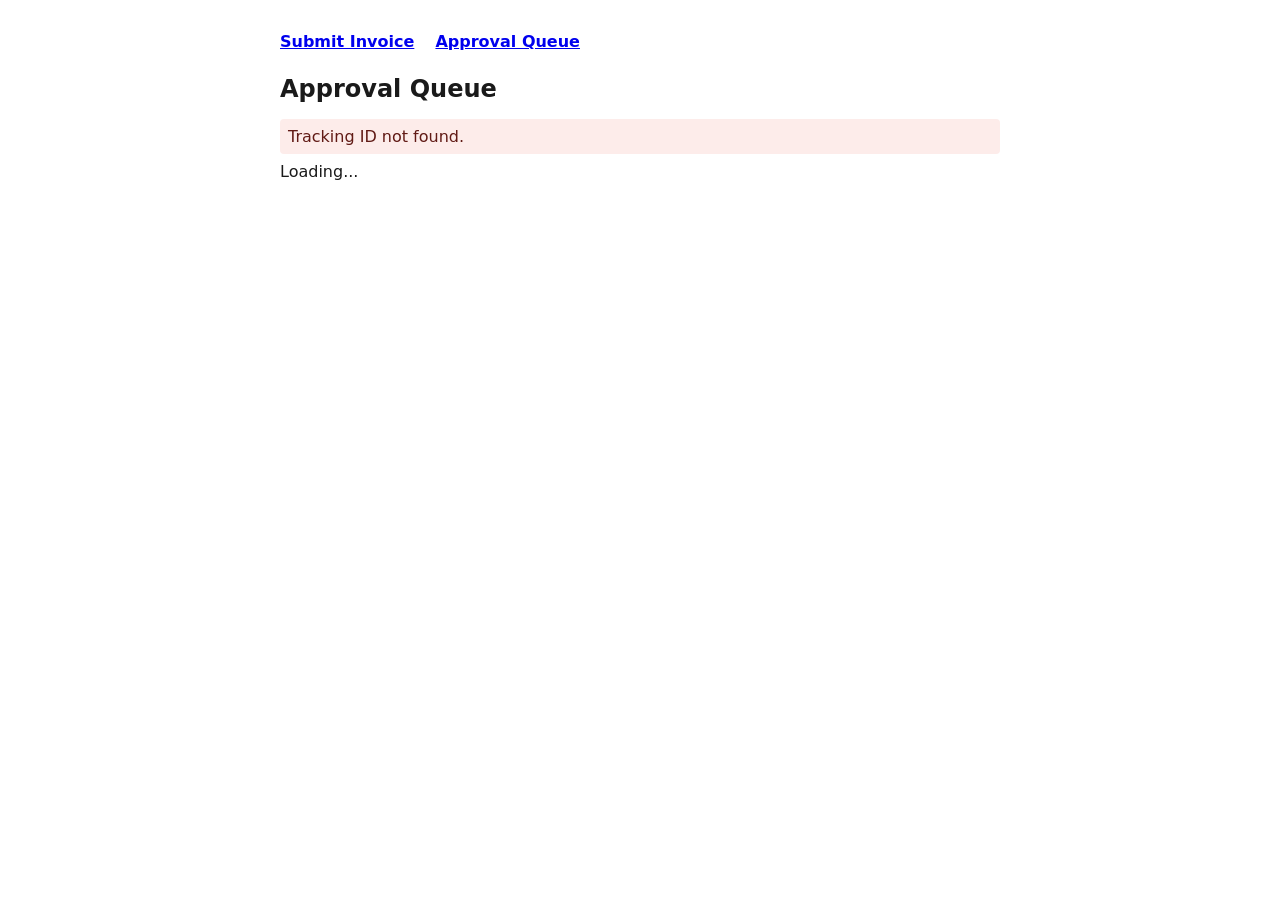
==== services/ui/static/approvals.html @ 765ba66f "Add minimal UI and complete F5 submitter response channel (M7, F5)" ====
<!DOCTYPE html>
<html lang="en">
<head>
<meta charset="UTF-8" />
<meta name="viewport" content="width=device-width, initial-scale=1" />
<title>ApprovalFlow - Approval Queue</title>
<link rel="stylesheet" href="style.css" />
</head>
<body>
<nav>
  <a href="index.html">Submit Invoice</a>
  <a href="approvals.html">Approval Queue</a>
</nav>

<h1>Approval Queue</h1>

<p id="queue-message" class="message" hidden aria-live="polite"></p>

<div id="queue-list" aria-live="polite">Loading...</div>

<script src="api.js"></script>
<script src="approver.js"></script>
</body>
</html>
---- services/ui/static/style.css ----
body {
  font-family: system-ui, -apple-system, sans-serif;
  max-width: 720px;
  margin: 2rem auto;
  padding: 0 1rem;
  color: #1a1a1a;
}

nav {
  margin-bottom: 1.5rem;
}

nav a {
  margin-right: 1rem;
  font-weight: 600;
}

h1 {
  font-size: 1.5rem;
}

form label {
  display: block;
  margin-bottom: 0.75rem;
  font-weight: 600;
}

form input,
form select,
form textarea {
  display: block;
  width: 100%;
  padding: 0.4rem;
  margin-top: 0.25rem;
  font-weight: normal;
  box-sizing: border-box;
}

fieldset {
  margin-bottom: 0.75rem;
  border: 1px solid #ddd;
}

button {
  padding: 0.5rem 1rem;
  cursor: pointer;
}

button:disabled {
  cursor: not-allowed;
  opacity: 0.6;
}

.message {
  padding: 0.5rem;
  margin: 0.5rem 0;
  border-radius: 4px;
}

.message.error {
  background: #fdecea;
  color: #611a15;
}

.message.success {
  background: #eafaf1;
  color: #1e4620;
}

.approval-card {
  border: 1px solid #ccc;
  border-radius: 4px;
  padding: 1rem;
  margin-bottom: 1rem;
}

.approval-card button {
  margin-right: 0.5rem;
}

.additional-info {
  font-style: italic;
}
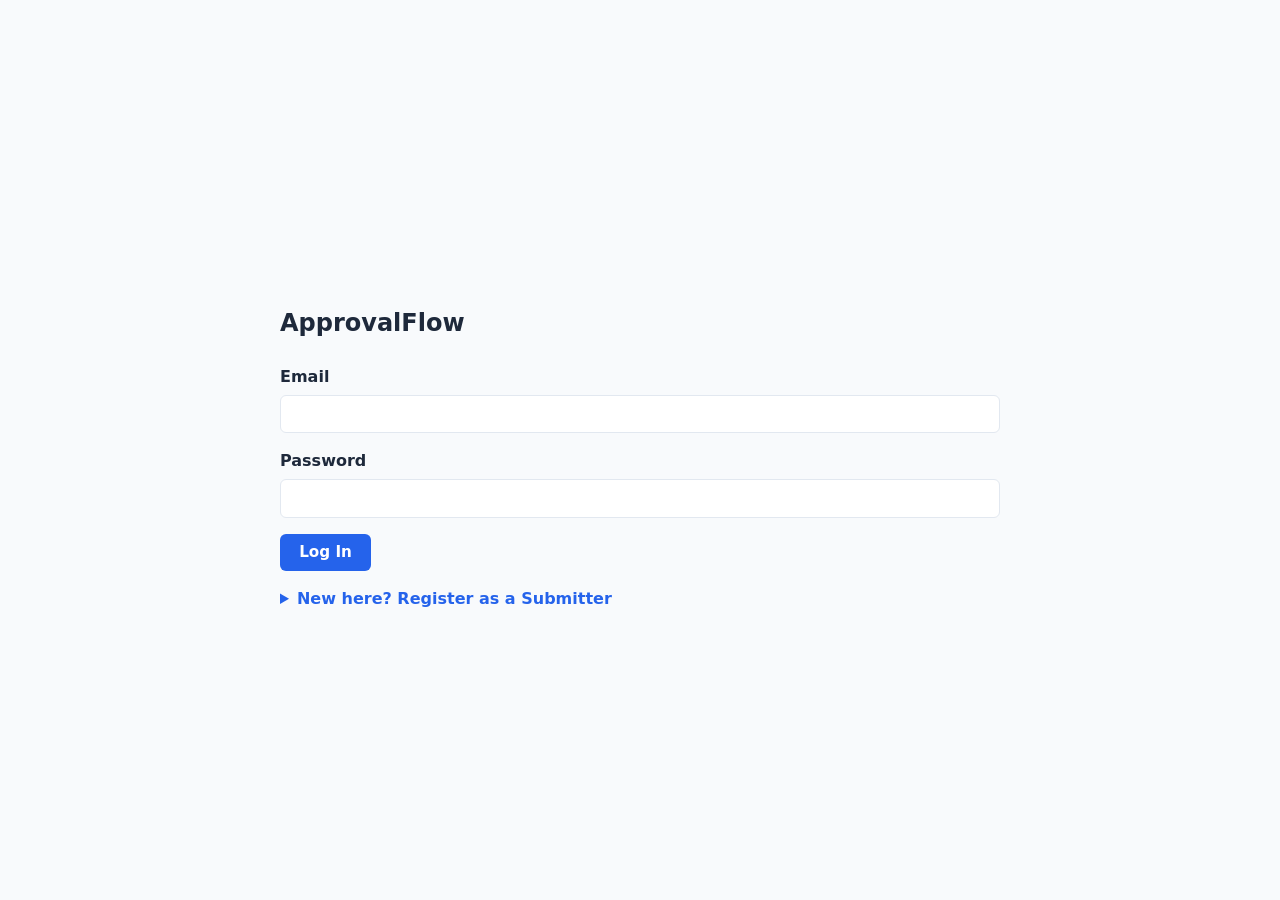
==== commit fa56545c: "Add JWT authentication with roles: Submitter/Approver/Admin (N1) Adds a new auth service (services/a" ====
--- a/services/ui/static/approvals.html
+++ b/services/ui/static/approvals.html
@@ -4,12 +4,27 @@
 <meta charset="UTF-8" />
 <meta name="viewport" content="width=device-width, initial-scale=1" />
 <title>ApprovalFlow - Approval Queue</title>
+<script>
+  // See index.html for why this must be inline and run before <body> is
+  // parsed (avoids a flash of protected content / a nav tab this role
+  // shouldn't see).
+  (function () {
+    if (!localStorage.getItem("approvalflow_token")) {
+      window.location.replace("login.html");
+      return;
+    }
+    document.documentElement.dataset.role = localStorage.getItem("approvalflow_role") || "";
+  })();
+</script>
 <link rel="stylesheet" href="style.css" />
 </head>
 <body>
 <nav>
-  <a href="index.html">Submit Invoice</a>
-  <a href="approvals.html">Approval Queue</a>
+  <div class="nav-links">
+    <a href="index.html">Submit Invoice</a>
+    <a href="approvals.html" data-min-role="approver">Approval Queue</a>
+    <a href="dashboard.html" data-min-role="admin">Dashboard</a>
+  </div>
 </nav>
 
 <h1>Approval Queue</h1>
--- a/services/ui/static/style.css
+++ b/services/ui/static/style.css
@@ -1,49 +1,177 @@
+:root {
+  --color-bg: #f8fafc;
+  --color-surface: #ffffff;
+  --color-text: #1e293b;
+  --color-text-muted: #64748b;
+  --color-border: #e2e8f0;
+  --color-accent: #2563eb;
+  --color-accent-hover: #1d4ed8;
+  --color-success: #16a34a;
+  --color-success-hover: #15803d;
+  --color-danger: #dc2626;
+  --color-danger-hover: #b91c1c;
+  --color-neutral: #64748b;
+  --color-neutral-hover: #475569;
+  /* Dashboard card categories - distinguishes WHO acted (system vs human),
+     not whether a value is good or bad. Deliberately distinct from
+     success/danger above (those mean approved/rejected on the submitter's
+     status line) so the two color systems never get visually confused. */
+  --color-auto: #0891b2;
+  --color-human: #d97706;
+  --shadow-sm: 0 1px 2px rgba(15, 23, 42, 0.06), 0 1px 3px rgba(15, 23, 42, 0.08);
+  --shadow-md: 0 8px 20px rgba(15, 23, 42, 0.12);
+  --radius: 8px;
+}
+
 body {
-  font-family: system-ui, -apple-system, sans-serif;
+  font-family: system-ui, -apple-system, "Segoe UI", sans-serif;
   max-width: 720px;
   margin: 2rem auto;
   padding: 0 1rem;
-  color: #1a1a1a;
+  background: var(--color-bg);
+  color: var(--color-text);
+  line-height: 1.5;
 }
 
 nav {
-  margin-bottom: 1.5rem;
+  display: flex;
+  align-items: center;
+  justify-content: space-between;
+  flex-wrap: wrap;
+  gap: 0.5rem 1rem;
+  margin-bottom: 2rem;
+  padding-bottom: 1rem;
+  border-bottom: 1px solid var(--color-border);
+}
+
+.nav-links {
+  display: flex;
+  align-items: center;
+  gap: 1.5rem;
 }
 
 nav a {
-  margin-right: 1rem;
-  font-weight: 600;
+  font-weight: 600;
+  color: var(--color-text-muted);
+  text-decoration: none;
+  transition: color 0.2s ease;
+}
+
+nav a:hover {
+  color: var(--color-accent);
+}
+
+/* Hidden purely via CSS, keyed off html[data-role] - set synchronously by
+   each page's inline <head> script, before <body>/<nav> is even parsed.
+   This is what actually prevents a role from ever seeing a tab it can't
+   use, even for a single frame - a JS DOM-removal approach running at the
+   bottom of body would only act after the browser had already painted the
+   unfiltered nav once. */
+html[data-role="submitter"] nav a[data-min-role],
+html[data-role="approver"] nav a[data-min-role="admin"] {
+  display: none;
+}
+
+.user-bar {
+  color: var(--color-text-muted);
+  font-weight: 500;
+  white-space: nowrap;
+}
+
+.user-bar a {
+  margin-left: 0.75rem;
+  font-weight: 600;
+  color: var(--color-accent);
+  text-decoration: none;
+}
+
+.user-bar a:hover {
+  color: var(--color-accent-hover);
+}
+
+input[readonly] {
+  background: var(--color-bg);
+  color: var(--color-text-muted);
+  cursor: not-allowed;
 }
 
 h1 {
   font-size: 1.5rem;
-}
-
-form label {
+  font-weight: 700;
+  color: var(--color-text);
+  margin-bottom: 1.5rem;
+}
+
+/* Not scoped to `form` - "Your response" (#additional-info-text's label) and
+   "Tracking ID" (#lookup-tracking-id's label) are deliberately outside
+   #submit-form (no native submit behavior wanted for them), but need the
+   same spacing before their button as every field inside the form gets. */
+label {
   display: block;
-  margin-bottom: 0.75rem;
-  font-weight: 600;
-}
-
-form input,
-form select,
-form textarea {
+  margin-bottom: 1rem;
+  font-weight: 600;
+  color: var(--color-text);
+}
+
+/* Not scoped to `form` - #lookup-tracking-id and #additional-info-text are
+   deliberately outside #submit-form (no native submit behavior wanted for
+   them), but should look identical to every other text field on the page. */
+input,
+select,
+textarea {
   display: block;
   width: 100%;
-  padding: 0.4rem;
-  margin-top: 0.25rem;
+  padding: 0.55rem 0.7rem;
+  margin-top: 0.35rem;
   font-weight: normal;
+  font-family: inherit;
+  font-size: 1rem;
   box-sizing: border-box;
+  background: var(--color-surface);
+  border: 1px solid var(--color-border);
+  border-radius: 6px;
+  color: var(--color-text);
+  transition: border-color 0.2s ease, box-shadow 0.2s ease;
+}
+
+input:focus,
+select:focus,
+textarea:focus {
+  outline: none;
+  border-color: var(--color-accent);
+  box-shadow: 0 0 0 3px rgba(37, 99, 235, 0.15);
+}
+
+input[type="checkbox"] {
+  display: inline-block;
+  width: auto;
+  margin: 0 0.5rem 0 0;
+  vertical-align: middle;
 }
 
 fieldset {
-  margin-bottom: 0.75rem;
-  border: 1px solid #ddd;
+  margin-bottom: 1rem;
+  padding: 1rem;
+  border: 1px solid var(--color-border);
+  border-radius: var(--radius);
 }
 
 button {
-  padding: 0.5rem 1rem;
+  padding: 0.6rem 1.2rem;
+  border: none;
+  border-radius: 6px;
+  background: var(--color-accent);
+  color: #fff;
+  font-family: inherit;
+  font-size: 0.95rem;
+  font-weight: 600;
   cursor: pointer;
+  transition: background 0.2s ease, box-shadow 0.2s ease;
+}
+
+button:hover:not(:disabled) {
+  background: var(--color-accent-hover);
+  box-shadow: var(--shadow-sm);
 }
 
 button:disabled {
@@ -51,33 +179,205 @@
   opacity: 0.6;
 }
 
+.button-approve {
+  background: var(--color-success);
+}
+
+.button-approve:hover:not(:disabled) {
+  background: var(--color-success-hover);
+}
+
+.button-reject {
+  background: var(--color-danger);
+}
+
+.button-reject:hover:not(:disabled) {
+  background: var(--color-danger-hover);
+}
+
+.button-request-info {
+  background: var(--color-neutral);
+}
+
+.button-request-info:hover:not(:disabled) {
+  background: var(--color-neutral-hover);
+}
+
 .message {
-  padding: 0.5rem;
-  margin: 0.5rem 0;
-  border-radius: 4px;
+  padding: 0.75rem 1rem;
+  margin: 1rem 0;
+  border-radius: var(--radius);
+  font-weight: 500;
 }
 
 .message.error {
-  background: #fdecea;
-  color: #611a15;
+  background: #fef2f2;
+  color: #991b1b;
 }
 
 .message.success {
-  background: #eafaf1;
-  color: #1e4620;
-}
-
-.approval-card {
-  border: 1px solid #ccc;
-  border-radius: 4px;
-  padding: 1rem;
-  margin-bottom: 1rem;
+  background: #f0fdf4;
+  color: #166534;
+}
+
+.approval-card,
+.stat-card {
+  background: var(--color-surface);
+  border: 1px solid var(--color-border);
+  border-radius: var(--radius);
+  padding: 1.25rem;
+  margin-bottom: 1.25rem;
+  box-shadow: var(--shadow-sm);
+  transition: box-shadow 0.2s ease, transform 0.2s ease;
+}
+
+.approval-card:hover,
+.stat-card:hover {
+  box-shadow: var(--shadow-md);
+  transform: translateY(-2px);
+}
+
+.approval-card h2 {
+  font-size: 1.1rem;
+  margin: 0 0 0.5rem;
+  color: var(--color-text);
+}
+
+.approval-card p {
+  margin: 0.4rem 0;
+  color: var(--color-text-muted);
 }
 
 .approval-card button {
   margin-right: 0.5rem;
+  margin-top: 0.75rem;
 }
 
 .additional-info {
   font-style: italic;
 }
+
+/* Status text color-coding (submitter's tracking view) - approved green,
+   rejected/failed red, waiting-on-you gray, still-in-progress blue. */
+.status-approved {
+  color: var(--color-success);
+  font-weight: 600;
+}
+
+.status-rejected {
+  color: var(--color-danger);
+  font-weight: 600;
+}
+
+.status-waiting {
+  color: var(--color-neutral);
+  font-weight: 600;
+}
+
+.status-pending {
+  color: var(--color-accent);
+  font-weight: 600;
+}
+
+.stat-grid {
+  display: grid;
+  grid-template-columns: repeat(auto-fit, minmax(200px, 1fr));
+  gap: 1.25rem;
+}
+
+.stat-card {
+  margin-bottom: 0;
+}
+
+.stat-card h2 {
+  font-size: 0.8rem;
+  font-weight: 600;
+  text-transform: uppercase;
+  letter-spacing: 0.05em;
+  margin: 0 0 0.5rem;
+  color: var(--color-text-muted);
+}
+
+.stat-card p {
+  font-size: 2rem;
+  font-weight: 700;
+  margin: 0;
+  color: var(--color-accent);
+}
+
+/* Category = who acted (system vs human), a fixed property of the metric
+   itself - never conditional on the rate's value. A thin left border, not a
+   filled background, keeps the card white/clean; the big number picks up
+   the same hue so the two auto cards and two human cards read as a group
+   at a glance. */
+.stat-card-auto {
+  border-left: 4px solid var(--color-auto);
+}
+
+.stat-card-auto p {
+  color: var(--color-auto);
+}
+
+.stat-card-human {
+  border-left: 4px solid var(--color-human);
+}
+
+.stat-card-human p {
+  color: var(--color-human);
+}
+
+.stat-card-neutral {
+  border-left: 4px solid var(--color-neutral);
+}
+
+.stat-card-neutral p {
+  color: var(--color-text);
+}
+
+.route-breakdown {
+  color: var(--color-text-muted);
+  font-size: 0.9rem;
+  margin-top: 1.5rem;
+}
+
+.last-updated {
+  color: var(--color-text-muted);
+  font-size: 0.85rem;
+  margin-top: 0.5rem;
+}
+
+/* Vertically centers the login card in the viewport - horizontal width is
+   deliberately untouched (no max-width override here), so the fields stay
+   the same width as every other page's (input's own width:100% rule,
+   bounded only by body's shared max-width:720px). */
+body.login-page {
+  display: flex;
+  align-items: center;
+  justify-content: center;
+  min-height: 100vh;
+  margin: 0 auto;
+}
+
+.login-container {
+  width: 100%;
+}
+
+/* <summary> has no default visual affordance that it's clickable (unlike
+   an <a>) - styled to read the same way Logout does, so both interactive
+   text elements on this page look consistent. */
+summary {
+  cursor: pointer;
+  margin-top: 1rem;
+  color: var(--color-accent);
+  font-weight: 600;
+}
+
+summary:hover {
+  color: var(--color-accent-hover);
+}
+
+/* Matches the 1rem gap every field already has (label's margin-bottom) -
+   the gap after the Log In button, before "New here? Register..." */
+details {
+  margin-top: 1rem;
+}
